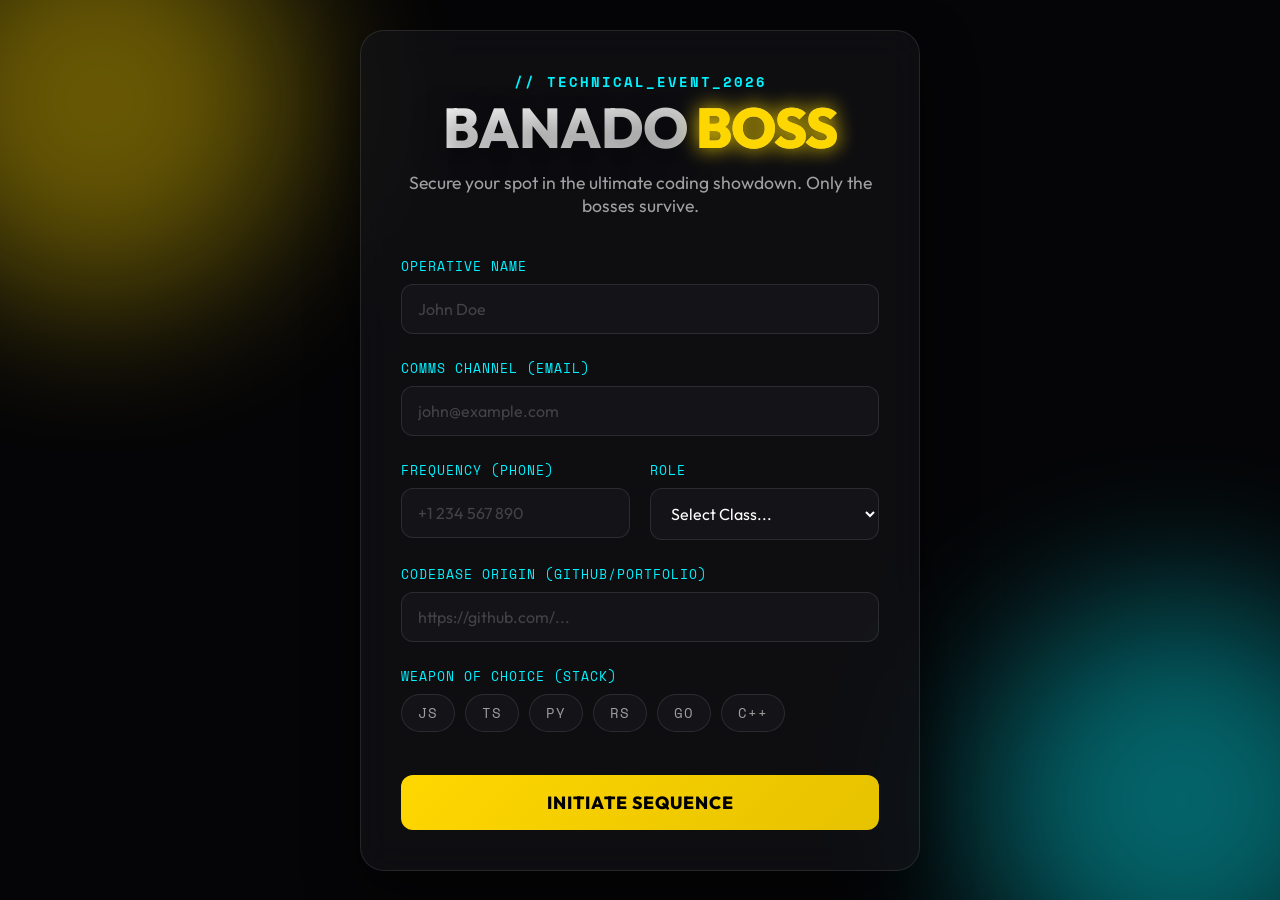
==== index2.html @ 89e4276a "Add Banado Boss registration form files" ====
<!DOCTYPE html>
<html lang="en">
<head>
    <meta charset="UTF-8">
    <meta name="viewport" content="width=device-width, initial-scale=1.0">
    <title>Banado Boss | Technical Event Registration</title>
    <link rel="preconnect" href="https://fonts.googleapis.com">
    <link rel="preconnect" href="https://fonts.gstatic.com" crossorigin>
    <link href="https://fonts.googleapis.com/css2?family=Outfit:wght@300;400;600;800&family=Space+Mono:ital,wght@0,400;0,700;1,400&display=swap" rel="stylesheet">
    <link rel="stylesheet" href="style2.css">
</head>
<body>
    <div class="background-effects">
        <div class="glow-orb orb-1"></div>
        <div class="glow-orb orb-2"></div>
        <div class="grid-overlay"></div>
    </div>

    <main class="main-container">
        <div class="card glass-panel">
            <header class="form-header">
                <h2 class="sub-title">// technical_event_2026</h2>
                <h1 class="main-title">BANADO <span class="highlight">BOSS</span></h1>
                <p class="description">Secure your spot in the ultimate coding showdown. Only the bosses survive.</p>
            </header>

            <form id="registrationForm" class="registration-form">
                <div class="form-group slide-in" style="--delay: 100ms">
                    <label for="fullname">Operative Name</label>
                    <input type="text" id="fullname" name="fullname" placeholder="John Doe" required autocomplete="off">
                    <span class="focus-border"></span>
                </div>

                <div class="form-group slide-in" style="--delay: 200ms">
                    <label for="email">Comms Channel (Email)</label>
                    <input type="email" id="email" name="email" placeholder="john@example.com" required autocomplete="off">
                    <span class="focus-border"></span>
                </div>

                <div class="form-row slide-in" style="--delay: 300ms">
                    <div class="form-group">
                        <label for="phone">Frequency (Phone)</label>
                        <input type="tel" id="phone" name="phone" placeholder="+1 234 567 890" required>
                        <span class="focus-border"></span>
                    </div>
                    <div class="form-group">
                        <label for="role">Role</label>
                        <select id="role" name="role" required>
                            <option value="" disabled selected>Select Class...</option>
                            <option value="frontend">Frontend Ninja</option>
                            <option value="backend">Backend Architect</option>
                            <option value="fullstack">Fullstack Overlord</option>
                            <option value="ai-ml">AI/ML Visionary</option>
                            <option value="cybersec">CyberSec Phantom</option>
                        </select>
                        <span class="focus-border"></span>
                    </div>
                </div>

                <div class="form-group slide-in" style="--delay: 400ms">
                    <label for="github">Codebase Origin (GitHub/Portfolio)</label>
                    <input type="url" id="github" name="github" placeholder="https://github.com/..." required>
                    <span class="focus-border"></span>
                </div>

                <div class="form-group slide-in" style="--delay: 500ms">
                    <label>Weapon of Choice (Stack)</label>
                    <div class="tech-stack-selector">
                        <label class="tech-checkbox-label">
                            <input type="checkbox" name="stack" value="JS">
                            <span class="tech-badge">JS</span>
                        </label>
                        <label class="tech-checkbox-label">
                            <input type="checkbox" name="stack" value="TS">
                            <span class="tech-badge">TS</span>
                        </label>
                        <label class="tech-checkbox-label">
                            <input type="checkbox" name="stack" value="Python">
                            <span class="tech-badge">PY</span>
                        </label>
                        <label class="tech-checkbox-label">
                            <input type="checkbox" name="stack" value="Rust">
                            <span class="tech-badge">RS</span>
                        </label>
                        <label class="tech-checkbox-label">
                            <input type="checkbox" name="stack" value="Go">
                            <span class="tech-badge">GO</span>
                        </label>
                         <label class="tech-checkbox-label">
                            <input type="checkbox" name="stack" value="C++">
                            <span class="tech-badge">C++</span>
                        </label>
                    </div>
                </div>

                <div class="form-actions slide-in" style="--delay: 600ms">
                    <button type="submit" class="cta-button">
                        <span class="btn-text">INITIATE SEQUENCE</span>
                        <div class="btn-glitch"></div>
                    </button>
                </div>
            </form>

            <div id="successMessage" class="success-message hidden">
                <div class="success-icon">
                    <svg viewBox="0 0 24 24" fill="none" stroke="currentColor" stroke-width="2">
                        <path d="M22 11.08V12a10 10 0 1 1-5.93-9.14"></path>
                        <polyline points="22 4 12 14.01 9 11.01"></polyline>
                    </svg>
                </div>
                <h3>ACCESS GRANTED</h3>
                <p>Welcome to the protocol, Agent <span id="userNameDisplay"></span>.</p>
                <p class="small">Check your comms for the briefing.</p>
                <button id="resetBtn" class="secondary-button">Register Another Operative</button>
            </div>
        </div>
    </main>

    <script src="script2.js"></script>
</body>
</html>
---- style2.css ----
/* Global Reset & Core Variables */
:root {
    --bg-dark: #050507;
    --bg-card: rgba(20, 20, 25, 0.6);
    --primary: #FFD700; /* Cyber Yellow */
    --primary-dim: rgba(255, 215, 0, 0.2);
    --secondary: #00F3FF; /* Cyan */
    --text-main: #FFFFFF;
    --text-muted: #A0A0A0;
    --border-color: rgba(255, 255, 255, 0.1);
    --glass-blur: 20px;
    --font-heading: 'Outfit', sans-serif;
    --font-mono: 'Space Mono', monospace;
}

* {
    margin: 0;
    padding: 0;
    box-sizing: border-box;
}

body {
    background-color: var(--bg-dark);
    font-family: var(--font-heading);
    color: var(--text-main);
    min-height: 100vh;
    display: flex;
    justify-content: center;
    align-items: center;
    overflow-x: hidden;
    position: relative;
}

/* Background Effects */
.background-effects {
    position: fixed;
    top: 0;
    left: 0;
    width: 100%;
    height: 100%;
    z-index: -1;
    overflow: hidden;
}

.grid-overlay {
    position: absolute;
    inset: 0;
    background-image: 
        linear-gradient(var(--border-color) 1px, transparent 1px),
        linear-gradient(90deg, var(--border-color) 1px, transparent 1px);
    background-size: 50px 50px;
    opacity: 0.1;
    mask-image: radial-gradient(circle at center, black, transparent 80%);
}

.glow-orb {
    position: absolute;
    width: 400px;
    height: 400px;
    border-radius: 50%;
    filter: blur(80px);
    opacity: 0.4;
    animation: orbFloat 10s infinite alternate ease-in-out;
}

.orb-1 {
    background: var(--primary);
    top: -100px;
    left: -100px;
}

.orb-2 {
    background: var(--secondary);
    bottom: -100px;
    right: -100px;
    animation-delay: -5s;
}

@keyframes orbFloat {
    0% { transform: translate(0, 0) scale(1); }
    100% { transform: translate(50px, 50px) scale(1.1); }
}

/* Main Container */
.main-container {
    width: 100%;
    max-width: 600px;
    padding: 20px;
    perspective: 1000px;
}

.card {
    background: var(--bg-card);
    backdrop-filter: blur(var(--glass-blur));
    -webkit-backdrop-filter: blur(var(--glass-blur));
    border: 1px solid var(--border-color);
    border-radius: 24px;
    padding: 40px;
    box-shadow: 0 20px 50px rgba(0,0,0,0.5);
    position: relative;
    overflow: hidden;
    transition: transform 0.3s ease, box-shadow 0.3s ease;
}

.card:hover {
    box-shadow: 0 30px 60px rgba(0,0,0,0.7), 0 0 20px var(--primary-dim);
    border-color: rgba(255, 215, 0, 0.3);
}

/* Header */
.form-header {
    text-align: center;
    margin-bottom: 40px;
}

.sub-title {
    font-family: var(--font-mono);
    color: var(--secondary);
    font-size: 0.9rem;
    letter-spacing: 2px;
    margin-bottom: 8px;
    text-transform: uppercase;
}

.main-title {
    font-size: 3.5rem;
    font-weight: 800;
    line-height: 1;
    letter-spacing: -1px;
    background: linear-gradient(to right, #fff, #bbb);
    -webkit-background-clip: text;
    background-clip: text;
    color: transparent;
    text-shadow: 0 10px 30px rgba(0,0,0,0.5);
}

.main-title .highlight {
    color: var(--primary);
    background: none;
    -webkit-text-fill-color: var(--primary);
    text-shadow: 0 0 20px var(--primary);
}

.description {
    color: var(--text-muted);
    margin-top: 15px;
    font-size: 1.1rem;
}

/* Form Styles */
.form-group {
    margin-bottom: 25px;
    position: relative;
}

.form-row {
    display: grid;
    grid-template-columns: 1fr 1fr;
    gap: 20px;
}

label {
    display: block;
    font-family: var(--font-mono);
    font-size: 0.8rem;
    color: var(--secondary);
    margin-bottom: 8px;
    text-transform: uppercase;
    letter-spacing: 1px;
}

input, select {
    width: 100%;
    background: rgba(255, 255, 255, 0.03);
    border: 1px solid var(--border-color);
    border-radius: 12px;
    padding: 14px 16px;
    color: #fff;
    font-family: var(--font-heading);
    font-size: 1rem;
    transition: all 0.3s ease;
    outline: none;
}

input:focus, select:focus {
    background: rgba(255, 255, 255, 0.08);
    border-color: var(--primary);
    box-shadow: 0 0 15px var(--primary-dim);
}

input::placeholder {
    color: rgba(255, 255, 255, 0.2);
}

/* Tech Stack Selector */
.tech-stack-selector {
    display: flex;
    flex-wrap: wrap;
    gap: 10px;
}

.tech-checkbox-label {
    cursor: pointer;
}

.tech-checkbox-label input {
    display: none;
}

.tech-badge {
    display: inline-block;
    padding: 8px 16px;
    background: rgba(255, 255, 255, 0.03);
    border: 1px solid var(--border-color);
    border-radius: 50px;
    font-family: var(--font-mono);
    font-size: 0.85rem;
    color: var(--text-muted);
    transition: all 0.3s ease;
}

.tech-checkbox-label input:checked + .tech-badge {
    background: var(--primary);
    color: #000;
    border-color: var(--primary);
    box-shadow: 0 0 15px var(--primary);
    transform: translateY(-2px);
    font-weight: 700;
}

.tech-checkbox-label:hover .tech-badge {
    border-color: var(--text-muted);
}

/* Button */
.cta-button {
    width: 100%;
    padding: 16px;
    background: linear-gradient(135deg, var(--primary), #e6c200);
    border: none;
    border-radius: 12px;
    color: #000;
    font-family: var(--font-heading);
    font-weight: 800;
    font-size: 1.1rem;
    letter-spacing: 1px;
    cursor: pointer;
    text-transform: uppercase;
    transition: all 0.3s cubic-bezier(0.4, 0, 0.2, 1);
    position: relative; 
    overflow: hidden;
    margin-top: 10px;
}

.cta-button:hover {
    transform: translateY(-3px) scale(1.02);
    box-shadow: 0 10px 30px var(--primary-dim);
}

.cta-button:active {
    transform: translateY(-1px);
}

/* Animations */
.slide-in {
    opacity: 0;
    animation: slideUpFade 0.6s cubic-bezier(0.16, 1, 0.3, 1) forwards;
    animation-delay: var(--delay);
}

@keyframes slideUpFade {
    from {
        opacity: 0;
        transform: translateY(20px);
    }
    to {
        opacity: 1;
        transform: translateY(0);
    }
}

/* Validation Styles */
input:invalid:not(:placeholder-shown) {
    border-color: #ff4444;
}

/* Success Message */
.hidden {
    display: none;
}

.success-message {
    text-align: center;
    padding: 20px;
    animation: fadeIn 0.5s ease;
}

.success-icon {
    width: 80px;
    height: 80px;
    background: var(--primary);
    border-radius: 50%;
    display: flex;
    align-items: center;
    justify-content: center;
    margin: 0 auto 20px;
    color: #000;
    box-shadow: 0 0 30px var(--primary);
}

.success-icon svg {
    width: 40px;
    height: 40px;
}

.success-message h3 {
    font-size: 2rem;
    margin-bottom: 10px;
    color: var(--primary);
}

.secondary-button {
    margin-top: 30px;
    background: transparent;
    border: 1px solid var(--border-color);
    color: var(--text-muted);
    padding: 10px 20px;
    border-radius: 8px;
    cursor: pointer;
    font-family: var(--font-mono);
    transition: all 0.2s;
}

.secondary-button:hover {
    border-color: var(--text-main);
    color: var(--text-main);
}

@keyframes fadeIn {
    from { opacity: 0; transform: scale(0.9); }
    to { opacity: 1; transform: scale(1); }
}

/* Responsive */
@media (max-width: 600px) {
    .main-title {
        font-size: 2.5rem;
    }
    .form-row {
        grid-template-columns: 1fr;
    }
    .card {
        padding: 25px;
    }
}
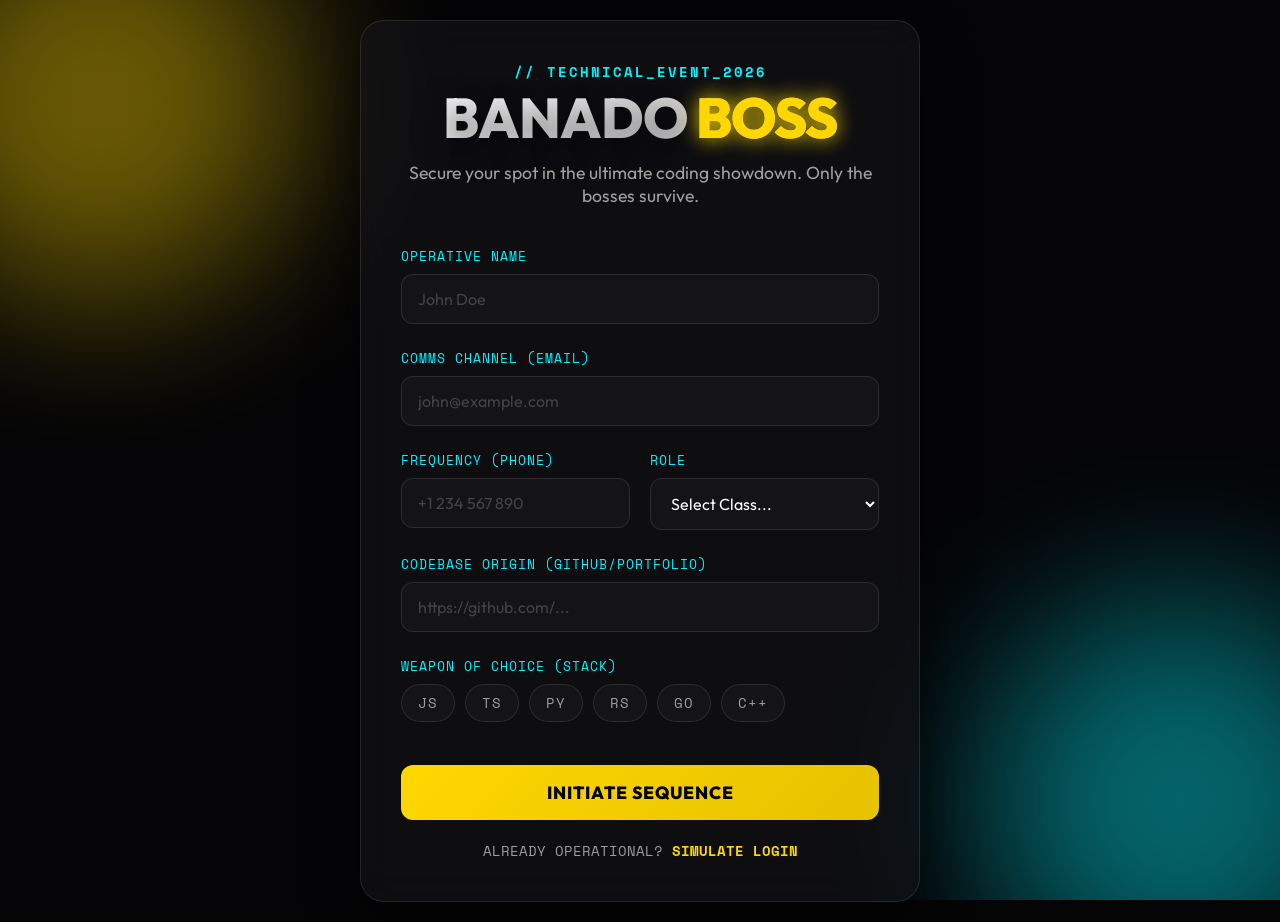
==== commit 05bcd9d8: "Link all forms: login, registration, and verification" ====
--- a/index2.html
+++ b/index2.html
@@ -1,14 +1,18 @@
 <!DOCTYPE html>
 <html lang="en">
+
 <head>
     <meta charset="UTF-8">
     <meta name="viewport" content="width=device-width, initial-scale=1.0">
     <title>Banado Boss | Technical Event Registration</title>
     <link rel="preconnect" href="https://fonts.googleapis.com">
     <link rel="preconnect" href="https://fonts.gstatic.com" crossorigin>
-    <link href="https://fonts.googleapis.com/css2?family=Outfit:wght@300;400;600;800&family=Space+Mono:ital,wght@0,400;0,700;1,400&display=swap" rel="stylesheet">
+    <link
+        href="https://fonts.googleapis.com/css2?family=Outfit:wght@300;400;600;800&family=Space+Mono:ital,wght@0,400;0,700;1,400&display=swap"
+        rel="stylesheet">
     <link rel="stylesheet" href="style2.css">
 </head>
+
 <body>
     <div class="background-effects">
         <div class="glow-orb orb-1"></div>
@@ -33,7 +37,8 @@
 
                 <div class="form-group slide-in" style="--delay: 200ms">
                     <label for="email">Comms Channel (Email)</label>
-                    <input type="email" id="email" name="email" placeholder="john@example.com" required autocomplete="off">
+                    <input type="email" id="email" name="email" placeholder="john@example.com" required
+                        autocomplete="off">
                     <span class="focus-border"></span>
                 </div>
 
@@ -86,7 +91,7 @@
                             <input type="checkbox" name="stack" value="Go">
                             <span class="tech-badge">GO</span>
                         </label>
-                         <label class="tech-checkbox-label">
+                        <label class="tech-checkbox-label">
                             <input type="checkbox" name="stack" value="C++">
                             <span class="tech-badge">C++</span>
                         </label>
@@ -98,6 +103,14 @@
                         <span class="btn-text">INITIATE SEQUENCE</span>
                         <div class="btn-glitch"></div>
                     </button>
+                </div>
+
+                <div class="form-footer slide-in" style="--delay: 700ms; text-align: center; margin-top: 20px;">
+                    <p style="color: rgba(255,255,255,0.6); font-family: 'Space Mono', monospace; font-size: 0.9rem;">
+                        ALREADY OPERATIONAL? <a href="index.html"
+                            style="color: #FFD700; text-decoration: none; text-transform: uppercase; font-weight: bold; border-bottom: 1px solid transparent; transition: all 0.3s;">Simulate
+                            Login</a>
+                    </p>
                 </div>
             </form>
 
@@ -111,11 +124,17 @@
                 <h3>ACCESS GRANTED</h3>
                 <p>Welcome to the protocol, Agent <span id="userNameDisplay"></span>.</p>
                 <p class="small">Check your comms for the briefing.</p>
-                <button id="resetBtn" class="secondary-button">Register Another Operative</button>
+                <div style="display: flex; gap: 10px; justify-content: center; margin-top: 20px;">
+                    <button id="resetBtn" class="secondary-button">New Operative</button>
+                    <a href="index.html" class="secondary-button"
+                        style="text-decoration: none; background: rgba(255, 215, 0, 0.1); color: #FFD700; border-color: #FFD700;">Proceed
+                        to Login</a>
+                </div>
             </div>
         </div>
     </main>
 
     <script src="script2.js"></script>
 </body>
-</html>
+
+</html>
